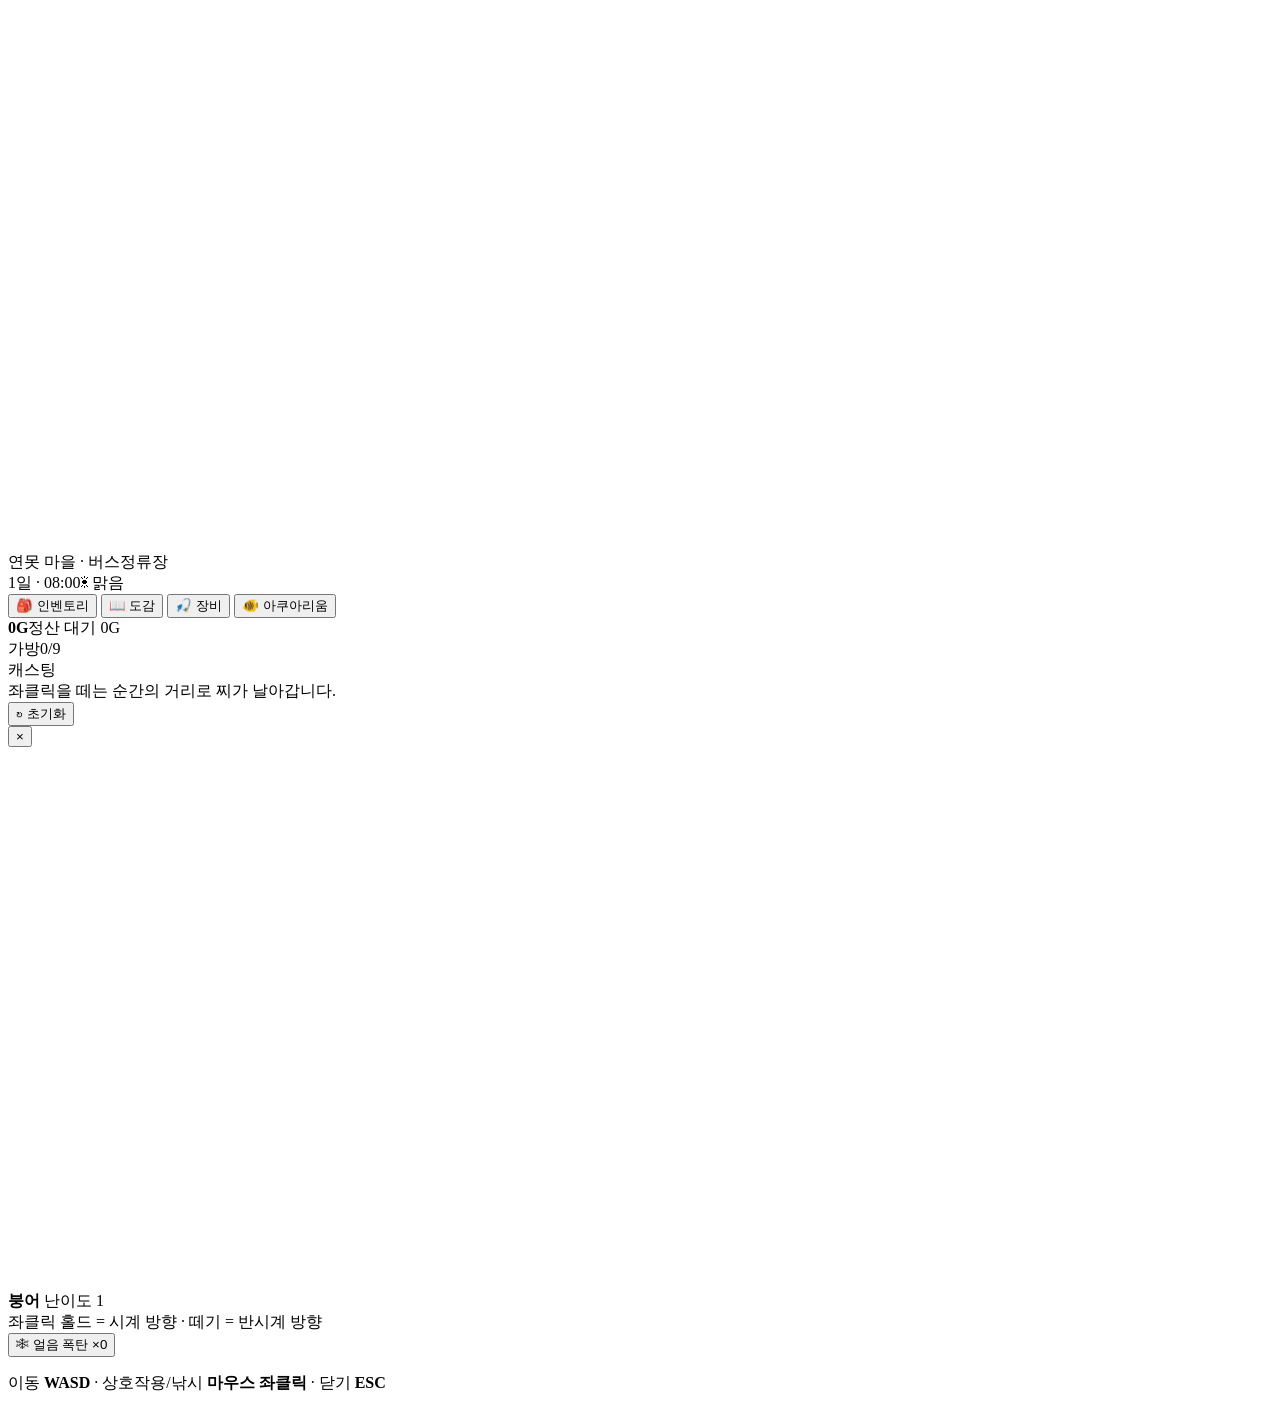
==== prototype/v2/index.html @ c87eeb8e "Add integrated 16:9 prototype shell" ====
<!doctype html>
<html lang="ko">
<head>
  <meta charset="utf-8" />
  <meta name="viewport" content="width=device-width,initial-scale=1,viewport-fit=cover" />
  <meta name="theme-color" content="#172b2d" />
  <title>낚시 아쿠아리움 — 연못 마을 통합 프로토타입</title>
  <link rel="stylesheet" href="./styles.css" />
</head>
<body>
  <main id="app">
    <section id="gameShell" aria-label="낚시 아쿠아리움 게임 화면">
      <div id="worldLayer">
        <canvas id="gameCanvas" width="960" height="540"></canvas>

        <div id="topHud" class="hudBox">
          <div class="hudLocation" id="locationText">연못 마을 · 버스정류장</div>
          <div class="hudStatus"><span id="clockText">1일 · 08:00</span><span id="weatherText">☀ 맑음</span></div>
          <div class="hudButtons">
            <button data-panel="inventoryPanel">🎒 인벤토리</button>
            <button data-panel="codexPanel">📖 도감</button>
            <button data-panel="equipmentPanel">🎣 장비</button>
            <button data-panel="aquariumStatusPanel">🐠 아쿠아리움</button>
          </div>
        </div>

        <div id="moneyHud" class="hudBox"><b id="moneyText">0G</b><span id="pendingRevenueText">정산 대기 0G</span></div>

        <div id="bagHud" class="hudBox" aria-label="9칸 가방">
          <div class="bagHeader"><span>가방</span><span id="bagUsage">0/9</span></div>
          <div id="bagMiniGrid" class="bagMiniGrid"></div>
        </div>

        <div id="castGaugeWrap" class="castGaugeWrap hidden">
          <div class="castTitle">캐스팅</div>
          <div class="castGaugeTrack"><div id="castGaugeFill"></div><div id="castGaugeMarker"></div></div>
          <div class="castHint" id="castHint">좌클릭을 떼는 순간의 거리로 찌가 날아갑니다.</div>
        </div>

        <div id="toast" class="toast hidden"></div>
        <button id="resetButton" class="resetButton" title="저장 데이터를 초기화">↻ 초기화</button>
      </div>

      <div id="modalLayer" class="modalLayer hidden" aria-live="polite">
        <div id="modalBackdrop" class="modalBackdrop"></div>
        <section id="modalCard" class="modalCard">
          <button id="modalClose" class="modalClose" aria-label="닫기">×</button>
          <div id="modalContent"></div>
        </section>
      </div>

      <div id="fishingOverlay" class="fishingOverlay hidden">
        <canvas id="fishingCanvas" width="540" height="540"></canvas>
        <div class="fishingReadout">
          <div><b id="fishingSpecies">붕어</b> <span id="fishingDifficulty">난이도 1</span></div>
          <div class="catchGauge"><div id="catchGaugeFill"></div></div>
          <div class="fishingHint">좌클릭 홀드 = 시계 방향 · 떼기 = 반시계 방향</div>
          <button id="iceBombButton">❄ 얼음 폭탄 <span id="iceBombCount">×0</span></button>
        </div>
      </div>
    </section>

    <p class="controls">이동 <b>WASD</b> · 상호작용/낚시 <b>마우스 좌클릭</b> · 닫기 <b>ESC</b></p>
  </main>
  <script src="./game.js"></script>
</body>
</html>
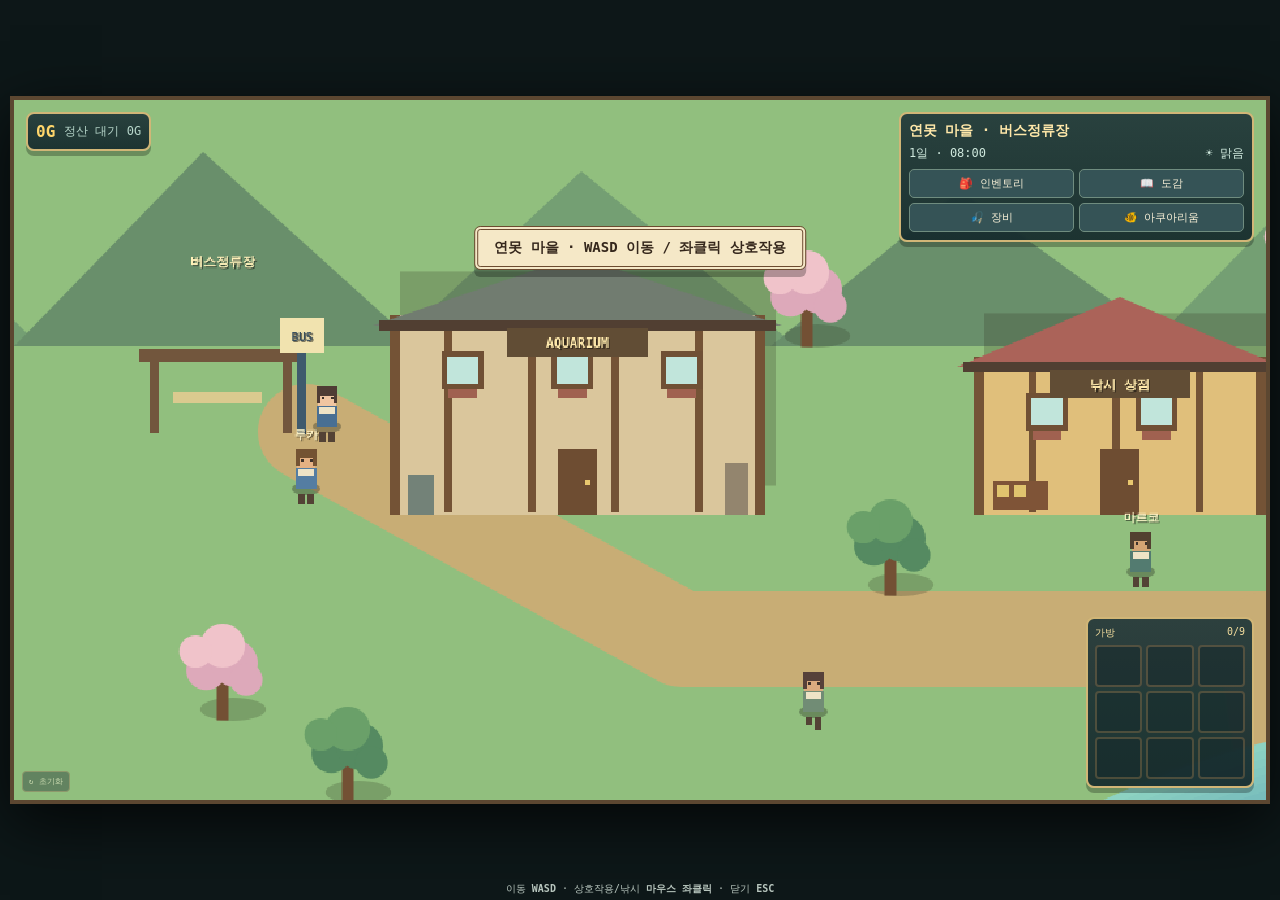
==== commit 09ed4ba8: "Materialize readable v2 game source" ====
--- a/prototype/v2/index.html
+++ b/prototype/v2/index.html
@@ -62,6 +62,6 @@
 
     <p class="controls">이동 <b>WASD</b> · 상호작용/낚시 <b>마우스 좌클릭</b> · 닫기 <b>ESC</b></p>
   </main>
-  <script src="./game.js"></script>
+  <script src="./game-source.js"></script>
 </body>
 </html>
--- a/prototype/v2/styles.css
+++ b/prototype/v2/styles.css
@@ -0,0 +1,76 @@
+:root{
+  --ink:#2d241c;--paper:#f6edcf;--wood:#7b5637;--wood-dark:#4b3425;
+  --ui:#21383a;--ui2:#15292c;--line:#d8bd83;--mint:#8fd2b5;--gold:#ffd66b;
+}
+*{box-sizing:border-box}
+html,body{margin:0;min-height:100%;background:#0d1718;color:#f8f0d7}
+body{display:grid;place-items:center;font-family:"Galmuri9","DungGeunMo","NanumGothicCoding",ui-monospace,monospace;overflow:hidden}
+button{font:inherit;color:inherit;border:0;cursor:pointer;user-select:none;-webkit-user-select:none}
+#app{width:100vw;height:100vh;display:grid;place-items:center;padding:10px}
+#gameShell{position:relative;width:min(100%,calc(100vh * 16 / 9));aspect-ratio:16/9;background:#101d1e;border:4px solid #5c4731;box-shadow:0 18px 60px #000b;overflow:hidden;image-rendering:pixelated}
+#worldLayer{position:absolute;inset:0;overflow:hidden;transition:filter .16s ease}
+#worldLayer.blurred{filter:blur(2px) brightness(.55) saturate(.8)}
+#gameCanvas{display:block;width:100%;height:100%;image-rendering:pixelated;background:#8ab57f}
+.hudBox{position:absolute;background:linear-gradient(180deg,#21383aee,#14292cee);border:2px solid #d1b677;border-radius:8px;box-shadow:0 5px 0 #0004;padding:8px;backdrop-filter:blur(1px)}
+#topHud{right:12px;top:12px;width:min(355px,39%)}
+.hudLocation{font-weight:900;color:#ffe8a9;font-size:14px;white-space:nowrap;overflow:hidden;text-overflow:ellipsis}
+.hudStatus{display:flex;justify-content:space-between;gap:8px;font-size:12px;margin:5px 0 7px;color:#cfe8dd}
+.hudButtons{display:grid;grid-template-columns:1fr 1fr;gap:5px}
+.hudButtons button{background:#355356;border:1px solid #6f8c7f;border-radius:5px;padding:6px 4px;font-size:11px}
+.hudButtons button:hover{filter:brightness(1.15)}
+#moneyHud{left:12px;top:12px;display:flex;gap:9px;align-items:center;font-size:12px}
+#moneyHud b{font-size:16px;color:var(--gold)}
+#pendingRevenueText{color:#b8d7cb}
+#bagHud{right:12px;bottom:12px;width:168px;padding:7px}
+.bagHeader{display:flex;justify-content:space-between;font-size:10px;margin-bottom:5px;color:#f6df9f}
+.bagMiniGrid{display:grid;grid-template-columns:repeat(3,1fr);gap:4px}
+.bagSlot{height:42px;border:2px solid #806845;background:#14272a;position:relative;border-radius:4px;display:grid;place-items:center;text-align:center;font-size:8px;line-height:1.05;overflow:hidden}
+.bagSlot.empty{opacity:.48}
+.bagSlot .qty{position:absolute;right:2px;bottom:1px;color:#fff3b5;background:#0008;padding:0 2px;border-radius:2px;font-size:9px}
+.bagSlot .icon{font-size:16px;line-height:1}
+.castGaugeWrap{position:absolute;left:50%;bottom:34px;transform:translateX(-50%);width:min(420px,48%);background:#15292cee;border:2px solid #d7b978;border-radius:8px;padding:8px 10px;box-shadow:0 7px 0 #0005}
+.castTitle{text-align:center;font-size:11px;color:#ffe3a0;margin-bottom:4px}
+.castGaugeTrack{height:18px;position:relative;border:2px solid #4a3d2d;background:linear-gradient(90deg,#8bd6d1,#5b9fbb 48%,#315b88);overflow:hidden;border-radius:3px}
+#castGaugeFill{height:100%;width:0;background:#fff4b044;pointer-events:none}
+#castGaugeMarker{position:absolute;top:-2px;bottom:-2px;width:4px;background:#fff7c9;box-shadow:0 0 0 1px #583d27;left:0}
+.castHint{text-align:center;font-size:9px;margin-top:5px;color:#c8ddd5}
+.toast{position:absolute;left:50%;top:18%;transform:translateX(-50%);background:#f5e8c7;color:#35271c;border:4px double #6b4b2f;border-radius:6px;padding:9px 16px;font-weight:900;font-size:14px;box-shadow:0 7px 0 #0004;max-width:68%;text-align:center;z-index:8}
+.resetButton{position:absolute;left:8px;bottom:8px;background:#26383acc;border:1px solid #8c7a5c;border-radius:4px;padding:4px 6px;font-size:8px;opacity:.55}
+.resetButton:hover{opacity:1}
+.hidden{display:none!important}
+.modalLayer,.fishingOverlay{position:absolute;inset:0;z-index:20;display:grid;place-items:center}
+.modalBackdrop{position:absolute;inset:0;background:#08131499}
+.modalCard{position:relative;width:min(720px,78%);max-height:82%;overflow:auto;background:linear-gradient(180deg,#f6edcf,#e5d09d);color:var(--ink);border:5px solid #6c4c31;box-shadow:0 12px 0 #0005;padding:18px;border-radius:8px;image-rendering:pixelated}
+.modalClose{position:sticky;float:right;top:0;background:#73513b;color:#fff;width:32px;height:30px;border-radius:4px;font-size:18px;z-index:2}
+.panelTitle{font-weight:900;font-size:18px;margin:0 38px 12px 0;color:#4c3827}
+.panelSub{font-size:10px;color:#725f45;line-height:1.5;margin-bottom:10px}
+.panelGrid{display:grid;grid-template-columns:repeat(auto-fit,minmax(120px,1fr));gap:8px}
+.panelCard{background:#fff8df;border:2px solid #a98b5b;border-radius:6px;padding:9px;min-height:82px;font-size:10px;line-height:1.4}
+.panelCard b{display:block;font-size:12px;margin-bottom:4px;color:#4b3624}
+.panelCard button,.panelAction{background:#4f7167;color:white;border:2px solid #355047;border-radius:5px;padding:6px 8px;margin-top:6px;font-size:10px}
+.panelCard button:disabled{opacity:.35;cursor:not-allowed}
+.panelAction.alt{background:#72533d}
+.panelAction.gold{background:#9b7330}
+.inventoryGrid{display:grid;grid-template-columns:repeat(3,1fr);gap:7px;max-width:420px}
+.inventorySlot{min-height:76px;border:3px solid #98794d;background:#fff9e6;padding:7px;position:relative;border-radius:5px;font-size:9px}
+.inventorySlot .slotNo{position:absolute;right:4px;top:2px;color:#9b8768;font-size:8px}
+.inventorySlot .bigIcon{font-size:22px;display:block;margin:6px 0 2px}
+.inventorySlot .quantity{font-weight:900;color:#6f4c25}
+.equipmentSlots{display:grid;grid-template-columns:repeat(4,1fr);gap:8px}
+.equipSlot{background:#fff8df;border:3px solid #a78555;border-radius:6px;padding:10px;text-align:center;font-size:9px;min-height:92px}
+.equipSlot strong{display:block;color:#5a3e27;margin-bottom:6px;font-size:11px}
+.managerRow{display:flex;gap:8px;flex-wrap:wrap;align-items:center;margin:10px 0}
+.managerPrice{font-size:24px;font-weight:900;color:#7f5d20;min-width:80px;text-align:center}
+.shopTabs{display:flex;gap:6px;margin-bottom:10px}.shopTabs button{background:#7a6241;padding:7px 10px;border-radius:4px}.shopTabs button.active{background:#4f7167}
+.settlement{border:3px double #8b6d43;background:#fff9e5;padding:12px;margin-top:8px;font-size:11px;line-height:1.6}
+.fishingOverlay{background:#07111144}
+#fishingCanvas{width:min(62vh,54vw);height:min(62vh,54vw);max-width:540px;max-height:540px;image-rendering:pixelated;filter:drop-shadow(0 10px 18px #0008)}
+.fishingReadout{position:absolute;bottom:22px;left:50%;transform:translateX(-50%);width:min(520px,56%);background:#15292cf2;border:3px solid #d6b777;border-radius:8px;padding:9px 12px;text-align:center;font-size:11px;box-shadow:0 7px 0 #0005}
+#fishingSpecies{color:#ffe7a2;font-size:15px}.fishingReadout>div:first-child{display:flex;justify-content:space-between}
+.catchGauge{height:14px;border:2px solid #6f5b3a;background:#081516;margin:7px 0;border-radius:4px;overflow:hidden}
+#catchGaugeFill{height:100%;width:50%;background:linear-gradient(90deg,#e9c85e,#7fd9a3)}
+.fishingHint{color:#c8ded3;font-size:9px}
+#iceBombButton{background:#4a7790;border:2px solid #86bbce;border-radius:5px;padding:5px 8px;margin-top:6px;font-size:9px}
+.controls{position:fixed;left:50%;bottom:4px;transform:translateX(-50%);margin:0;font-size:10px;color:#b8c6be;pointer-events:none}
+@media(max-aspect-ratio:4/3){#topHud{width:43%;}.hudButtons button{font-size:9px}.bagSlot{height:34px}#bagHud{width:140px}.controls{display:none}}
+@media(max-width:700px){#app{padding:0}#gameShell{border-width:0}.hudBox{border-width:1px}.modalCard{width:90%;max-height:86%;}.equipmentSlots{grid-template-columns:1fr 1fr}.toast{font-size:11px}}
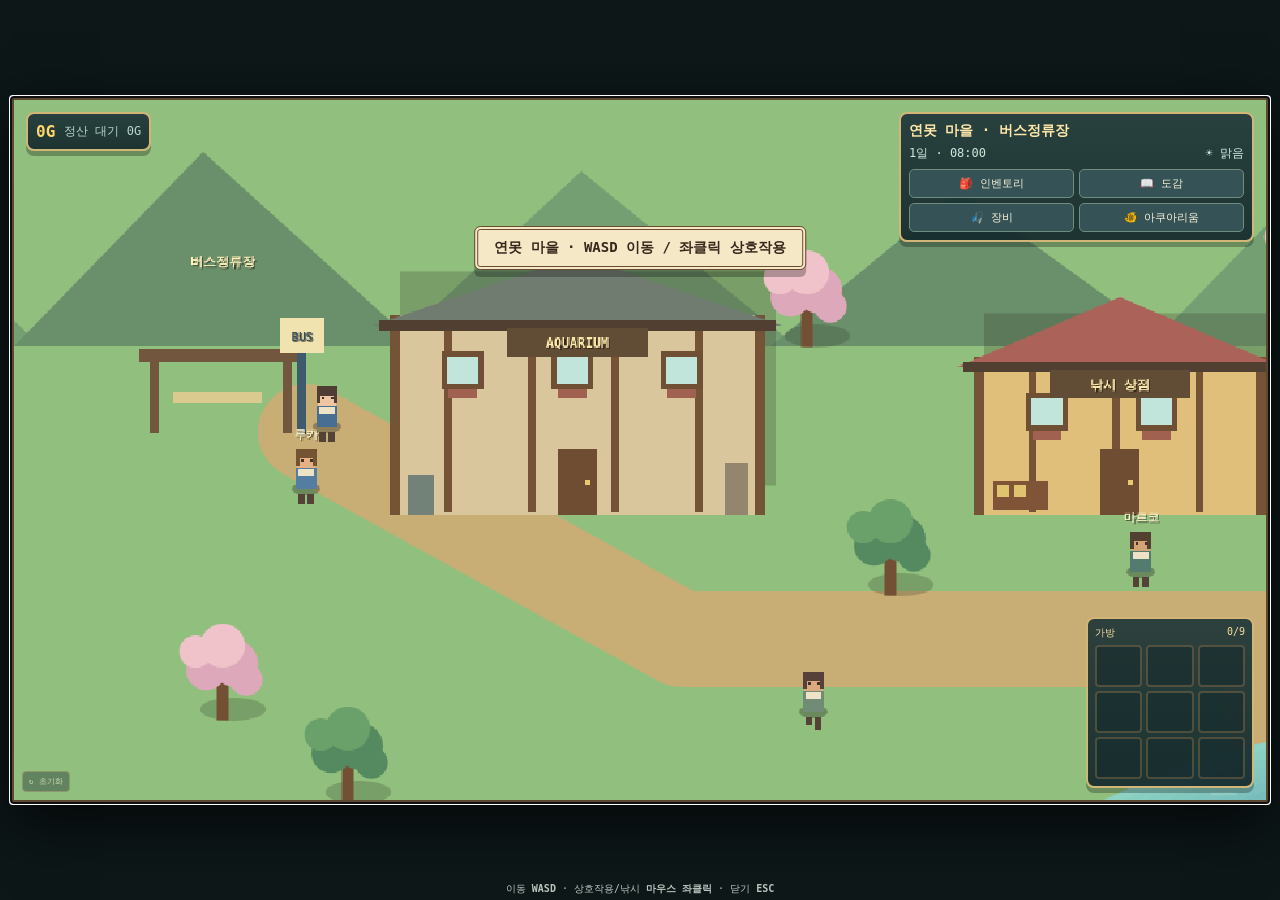
==== commit 41e6a48c: "Load robust WASD input fix" ====
--- a/prototype/v2/index.html
+++ b/prototype/v2/index.html
@@ -63,5 +63,6 @@
     <p class="controls">이동 <b>WASD</b> · 상호작용/낚시 <b>마우스 좌클릭</b> · 닫기 <b>ESC</b></p>
   </main>
   <script src="./game-source.js"></script>
+  <script src="./input-fix.js"></script>
 </body>
 </html>
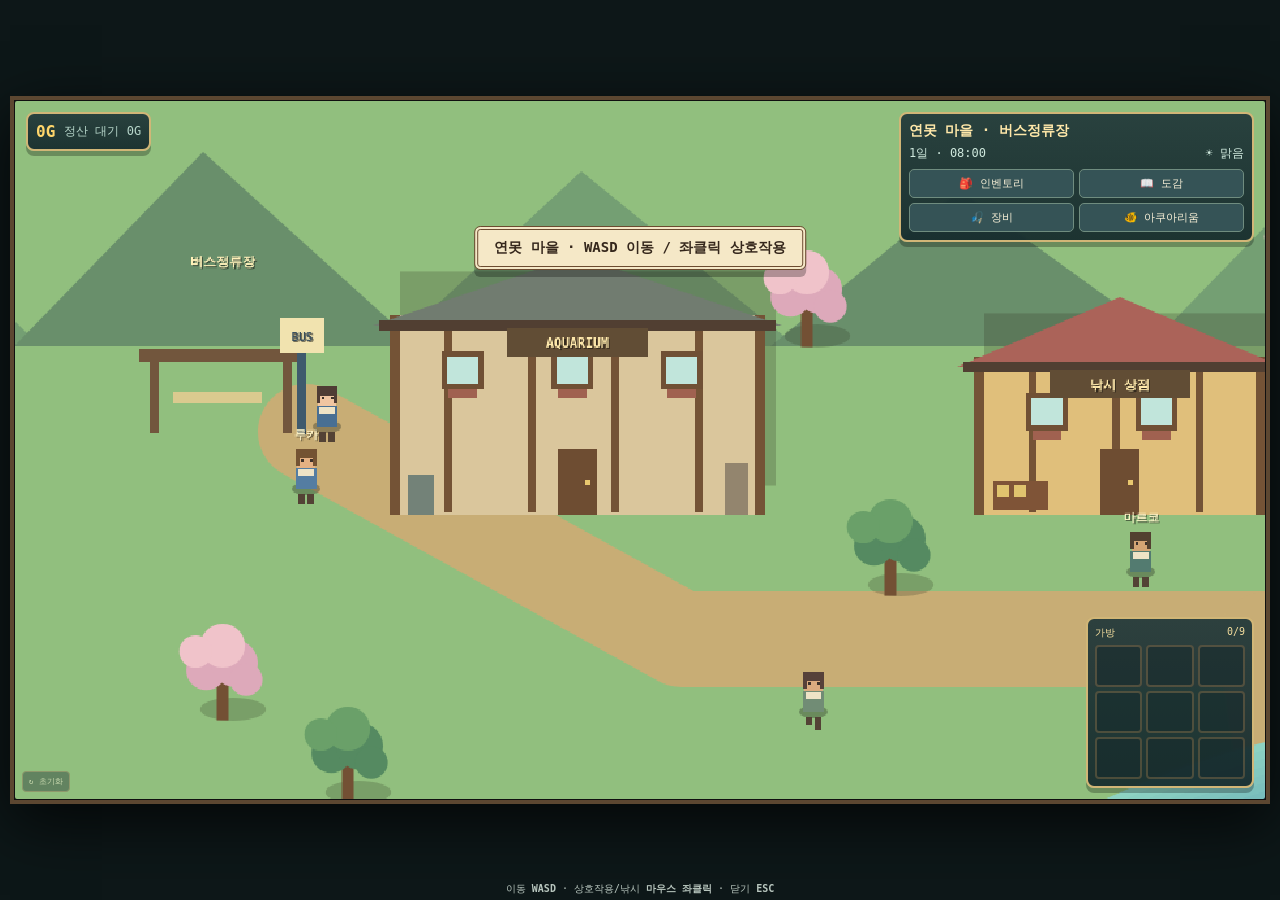
==== commit 7d8d4d6d: "Load direct WASD movement fix" ====
--- a/prototype/v2/index.html
+++ b/prototype/v2/index.html
@@ -64,5 +64,6 @@
   </main>
   <script src="./game-source.js"></script>
   <script src="./input-fix.js"></script>
+  <script src="./movement-fix.js"></script>
 </body>
 </html>
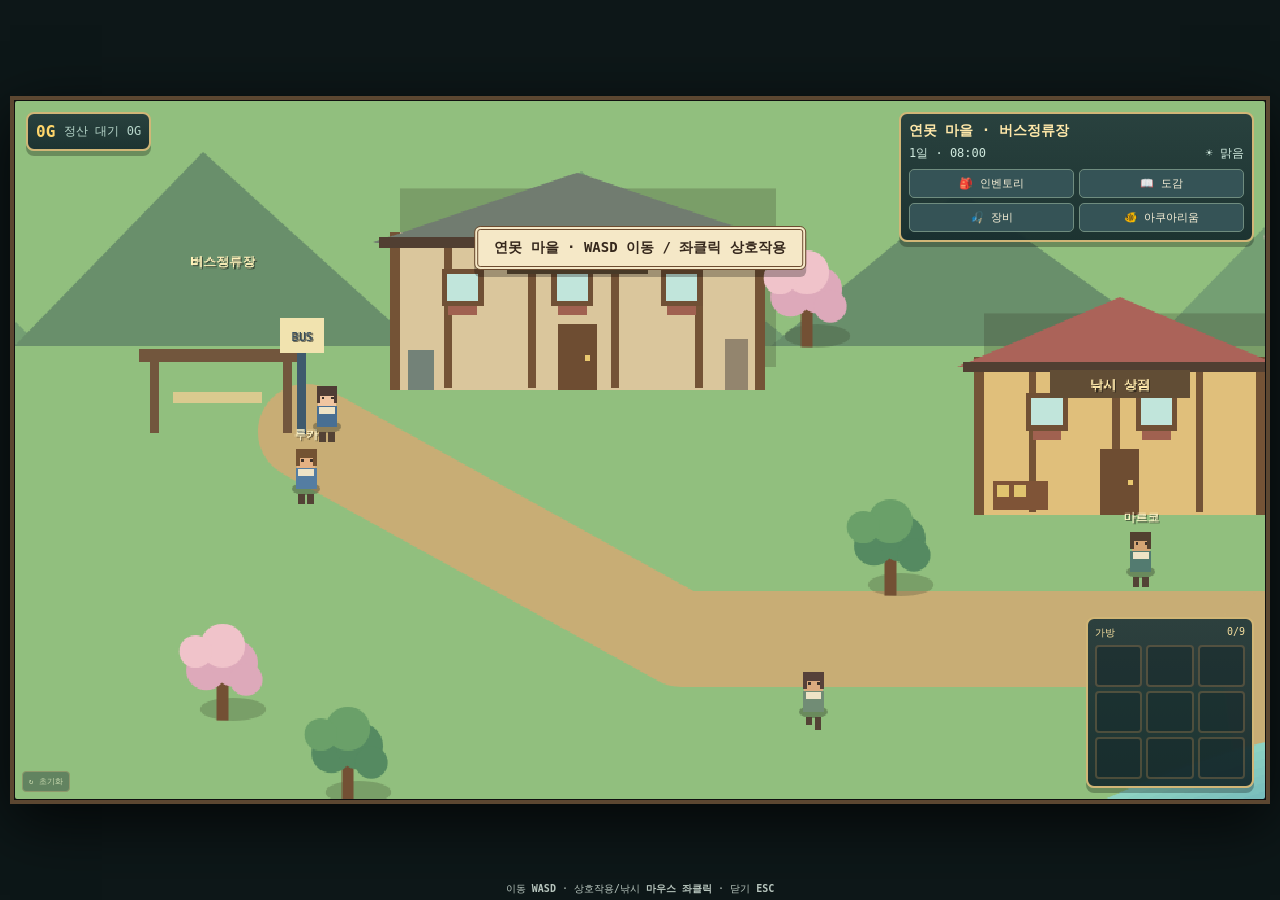
==== commit 1e7eff30: "Load bus stop route collision fix" ====
--- a/prototype/v2/index.html
+++ b/prototype/v2/index.html
@@ -63,6 +63,7 @@
     <p class="controls">이동 <b>WASD</b> · 상호작용/낚시 <b>마우스 좌클릭</b> · 닫기 <b>ESC</b></p>
   </main>
   <script src="./game-source.js"></script>
+  <script src="./map-fix.js"></script>
   <script src="./input-fix.js"></script>
   <script src="./movement-fix.js"></script>
 </body>
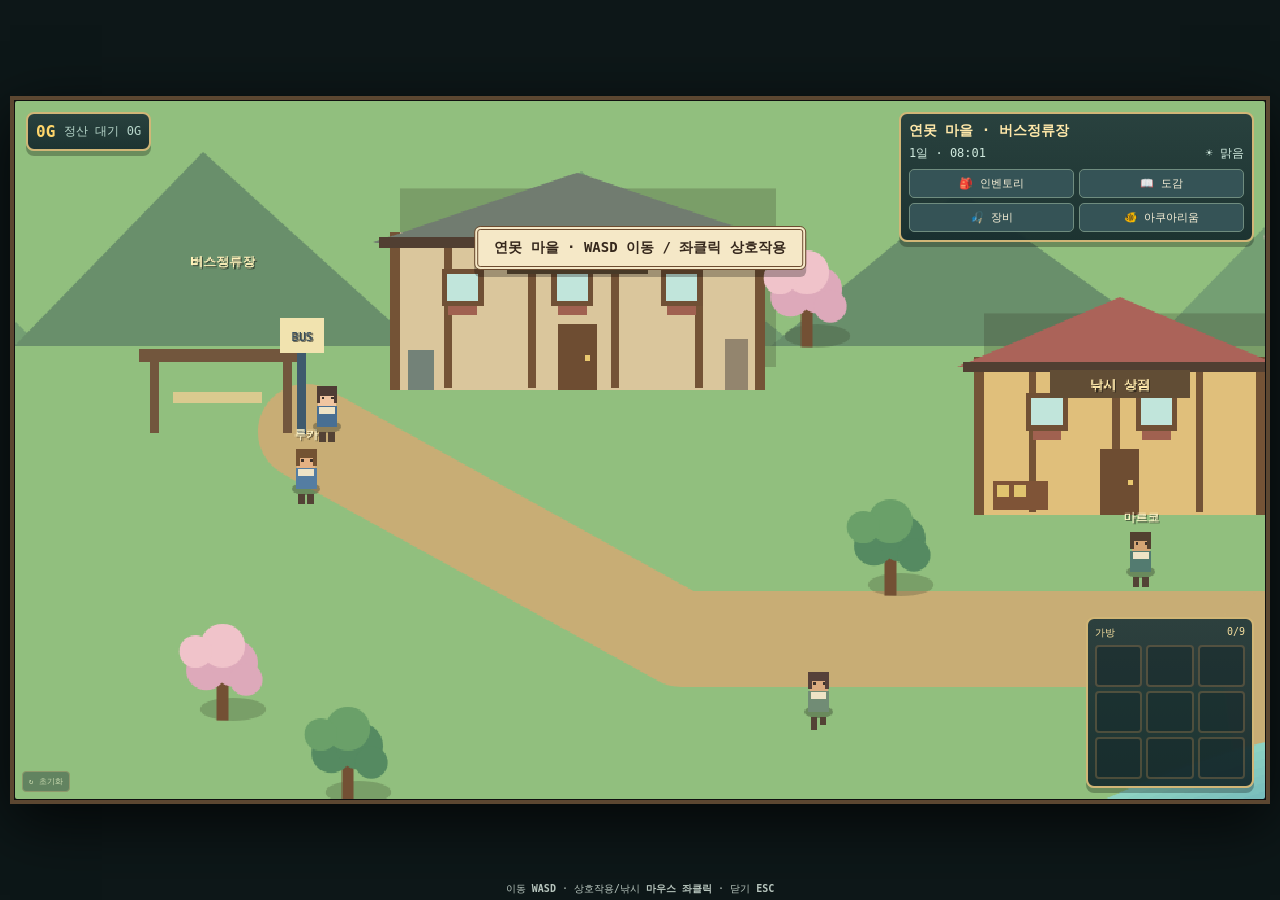
==== commit 560a589f: "Load critical NPC runtime fix" ====
--- a/prototype/v2/index.html
+++ b/prototype/v2/index.html
@@ -63,6 +63,7 @@
     <p class="controls">이동 <b>WASD</b> · 상호작용/낚시 <b>마우스 좌클릭</b> · 닫기 <b>ESC</b></p>
   </main>
   <script src="./game-source.js"></script>
+  <script src="./runtime-fix.js"></script>
   <script src="./map-fix.js"></script>
   <script src="./input-fix.js"></script>
   <script src="./movement-fix.js"></script>
